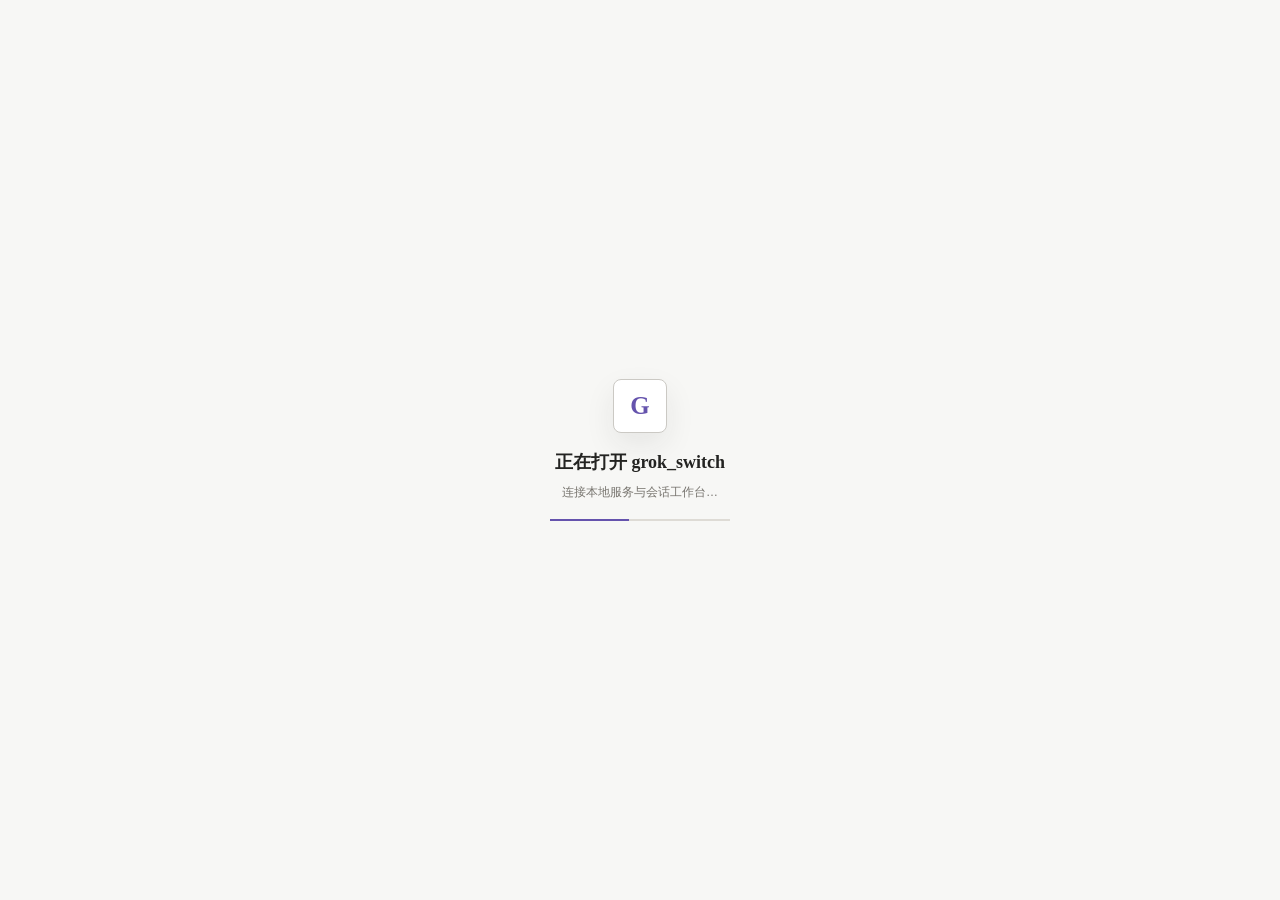
==== gui/index.html @ 19b1945f "Fix official routing and model-aware reasoning Expose official Grok models in routing without creden" ====
<!doctype html>
<html lang="zh-CN">
<head>
  <meta charset="utf-8">
  <meta name="viewport" content="width=device-width,initial-scale=1">
  <title>grok_switch GUI</title>
  <style>
    :root { color-scheme: light; font-family: "Microsoft YaHei UI", "Segoe UI", sans-serif; }
    * { box-sizing: border-box; }
    body {
      min-height: 100vh;
      margin: 0;
      display: grid;
      place-items: center;
      background: #f7f7f5;
      color: #232321;
    }
    main { display: grid; justify-items: center; gap: 18px; padding: 32px; text-align: center; }
    .mark {
      width: 54px;
      height: 54px;
      display: grid;
      place-items: center;
      border: 1px solid #cbc9c4;
      border-radius: 8px;
      background: #fff;
      color: #6553ad;
      font: 600 25px/1 Georgia, serif;
      box-shadow: 0 12px 30px rgb(35 35 33 / 8%);
    }
    h1 { margin: 0; font: 600 18px/1.3 Georgia, "Microsoft YaHei UI", serif; }
    p { margin: -8px 0 0; color: #77746e; font-size: 12px; }
    .track { width: 180px; height: 2px; overflow: hidden; background: #dedbd5; }
    .track::after {
      content: "";
      display: block;
      width: 44%;
      height: 100%;
      background: #6553ad;
      animation: travel 1.15s ease-in-out infinite alternate;
    }
    @keyframes travel { to { transform: translateX(128%); } }
    @media (prefers-reduced-motion: reduce) { .track::after { animation: none; width: 100%; } }
  </style>
</head>
<body>
  <main aria-live="polite">
    <div class="mark" aria-hidden="true">G</div>
    <h1>正在打开 grok_switch</h1>
    <p>连接本地服务与会话工作台…</p>
    <div class="track" aria-hidden="true"></div>
  </main>
</body>
</html>
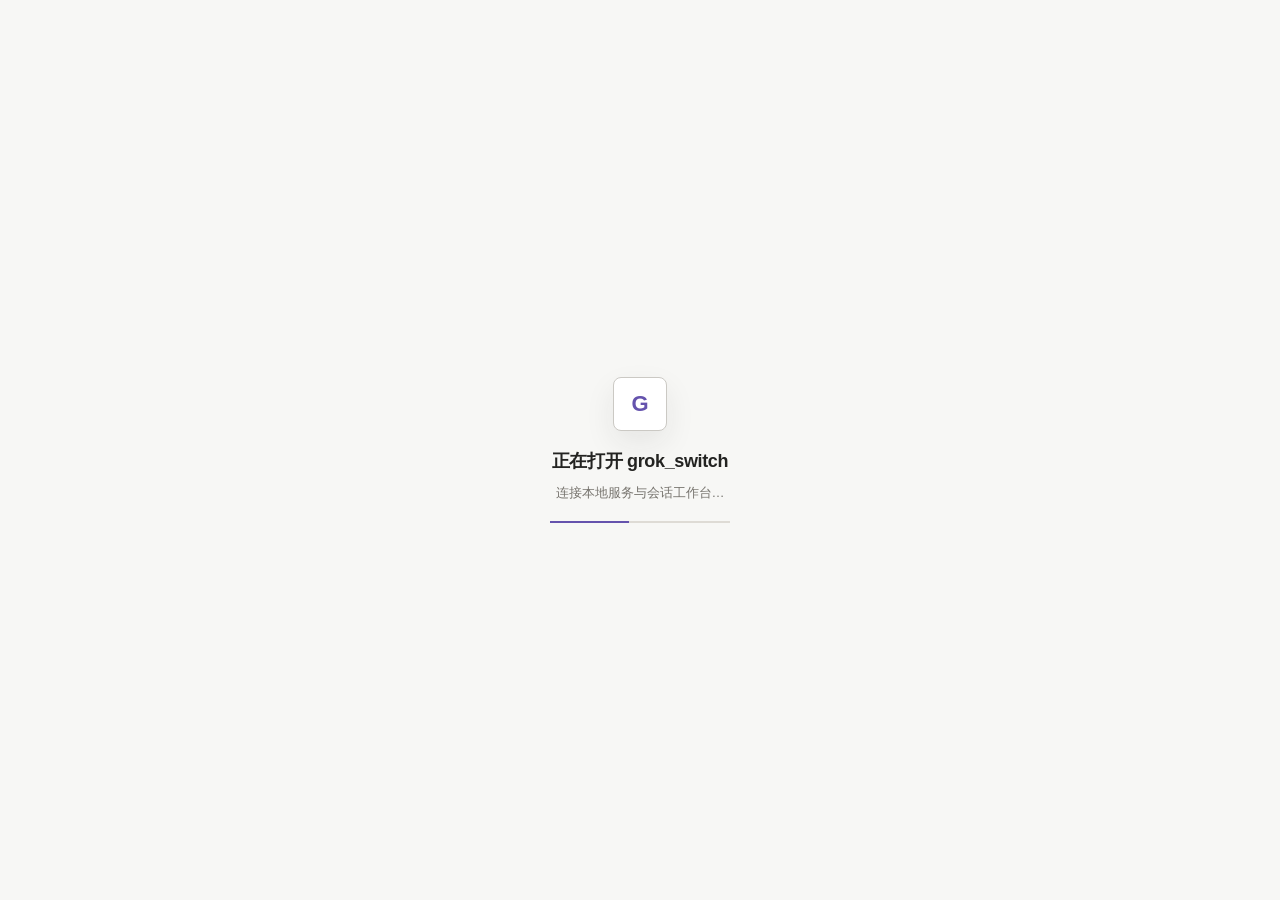
==== commit fa21ccae: "Harden v2 upgrade startup and polish macOS UI Repair unsupported legacy web_search selections on sta" ====
--- a/gui/index.html
+++ b/gui/index.html
@@ -5,7 +5,10 @@
   <meta name="viewport" content="width=device-width,initial-scale=1">
   <title>grok_switch GUI</title>
   <style>
-    :root { color-scheme: light; font-family: "Microsoft YaHei UI", "Segoe UI", sans-serif; }
+    :root {
+      color-scheme: light;
+      font-family: -apple-system, BlinkMacSystemFont, "SF Pro Text", "PingFang SC", "Hiragino Sans GB", "Helvetica Neue", "Microsoft YaHei UI", sans-serif;
+    }
     * { box-sizing: border-box; }
     body {
       min-height: 100vh;
@@ -14,6 +17,7 @@
       place-items: center;
       background: #f7f7f5;
       color: #232321;
+      -webkit-font-smoothing: antialiased;
     }
     main { display: grid; justify-items: center; gap: 18px; padding: 32px; text-align: center; }
     .mark {
@@ -25,11 +29,11 @@
       border-radius: 8px;
       background: #fff;
       color: #6553ad;
-      font: 600 25px/1 Georgia, serif;
+      font: 600 22px/1 -apple-system, BlinkMacSystemFont, "SF Pro Text", "PingFang SC", sans-serif;
       box-shadow: 0 12px 30px rgb(35 35 33 / 8%);
     }
-    h1 { margin: 0; font: 600 18px/1.3 Georgia, "Microsoft YaHei UI", serif; }
-    p { margin: -8px 0 0; color: #77746e; font-size: 12px; }
+    h1 { margin: 0; font: 600 18px/1.35 -apple-system, BlinkMacSystemFont, "SF Pro Text", "PingFang SC", "Helvetica Neue", sans-serif; letter-spacing: -0.02em; }
+    p { margin: -8px 0 0; color: #77746e; font-size: 13px; line-height: 1.55; font-weight: 400; }
     .track { width: 180px; height: 2px; overflow: hidden; background: #dedbd5; }
     .track::after {
       content: "";
